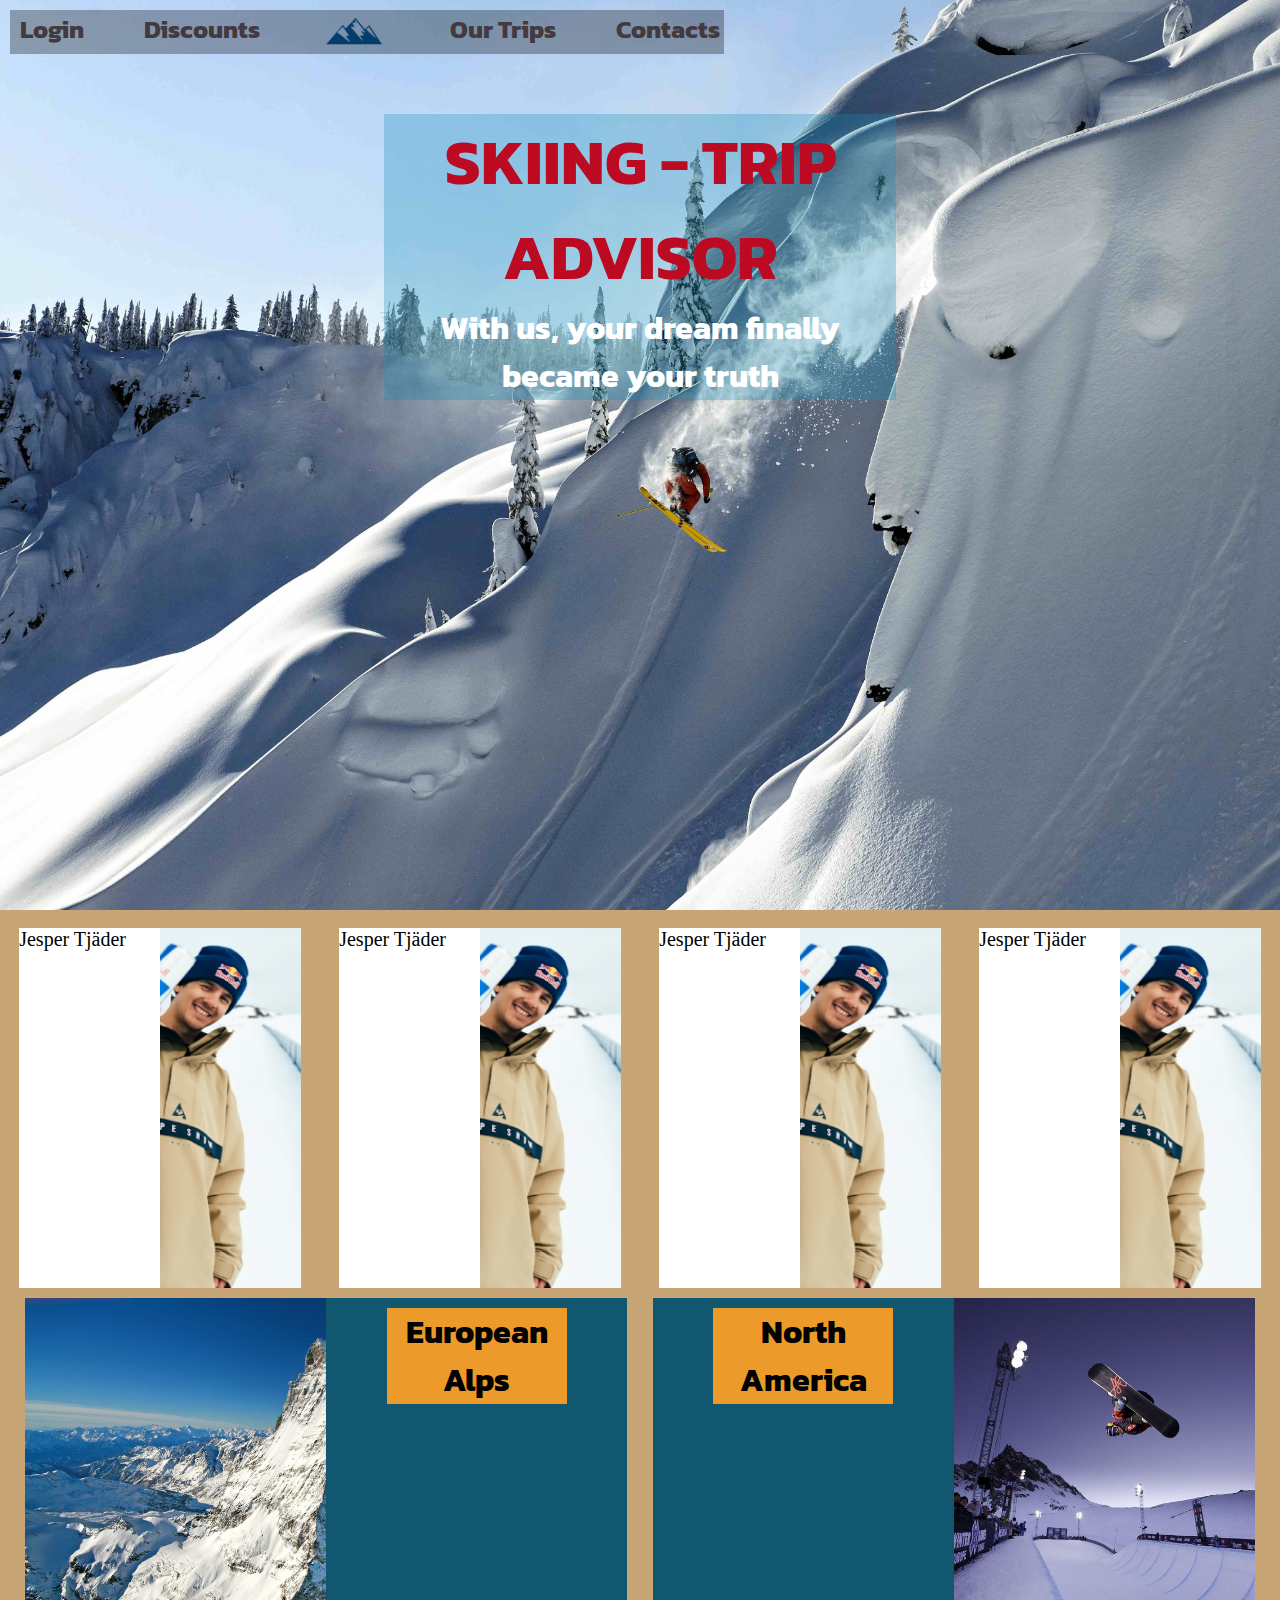
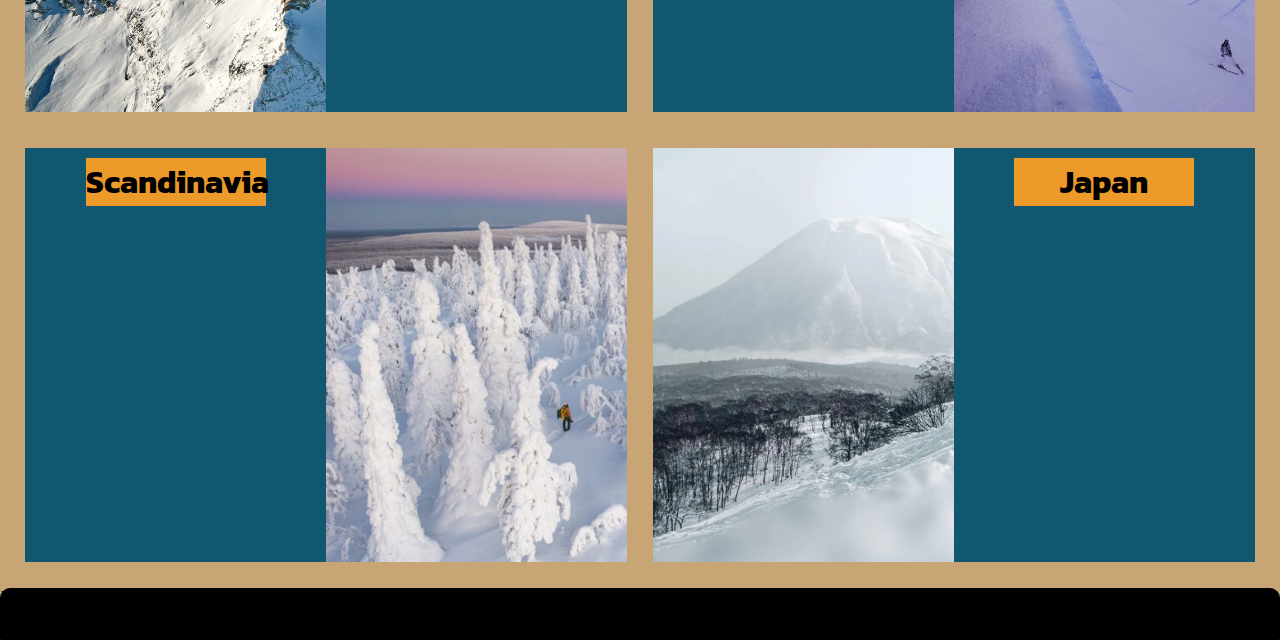
==== WEB01-Slutprojekt-master/index.html @ f6212d81 "first commit" ====
<!DOCTYPE html>
<html lang="en">
  <head>
    <meta charset="UTF-8" />
    <meta http-equiv="X-UA-Compatible" content="IE=edge" />
    <meta name="viewport" content="width=device-width, initial-scale=1.0" />
    <link rel="stylesheet" href="style.css" />
    <title>trip advisor</title>
  </head>
  <body>
    <!----------------------------------->

    <!-- EUROPEAN POPUP -->
    
     <div class="modal" id="pop-up-europe">
      <div class="modal-header"><div class="title"><h1>European Alps</h1></div>
    <button data-close-button class="close-button">&times;</button></div>
    <div class="modal-body">Lorem, ipsum dolor sit amet consectetur adipisicing elit. Voluptate modi, porro officiis nobis itaque tenetur quas deleniti dolorum illum neque possimus quaerat expedita fugiat totam aspernatur debitis? Quam autem quos, corporis, voluptatem, cumque sunt at aspernatur quidem rem incidunt ex.
    </div>
     </div>

     <!-- JAPANEASE POPUP -->

     <div class="modal" id="pop-up-japan">
      <div class="modal-header"><div class="title"><h1>Japanease Alps</h1></div>
    <button data-close-button class="close-button">&times;</button></div>
    <div class="modal-body">hejheeje
    </div>
     </div>

     <!-- NORTH AMERICA  POPUP -->

     <div class="modal" id="pop-up-north-america">
      <div class="modal-header"><div class="title"><h1>North America</h1></div>
    <button data-close-button class="close-button">&times;</button></div>
    <div class="modal-body">hejheeje
    </div>
     </div>

     <!-- SCANDINAVIA POPUP -->

     <div class="modal" id="pop-up-scandinavia">
      <div class="modal-header"><div class="title"><h1>Scandinavia</h1></div>
    <button data-close-button class="close-button">&times;</button></div>
    <div class="modal-body">hejheeje
    </div>
     </div>
     <!-- --------- -->

     <!-- LOGIN POPUp -->
     <div class="modal" id="pop-up-login">
      <div>
    <button data-close-button class="close-button">&times;</button></div> 
    <div class="login-body">
    <div class="login-form"><div class="login-form">
      <h6>Login</h6>
      <form>
        <label for="email">e-mail:</label><br>
        <input type="email" id="email" name="email">
        <label for="password">Password:</label><br>
        <input type="password" id="password" name="password"><br><br>
        <input type="submit" value="Submit">
      </form>
      <p>Or Login With Google</p>
      <button class="google-button"><img id="google-img" src="googlelogo-removebg-preview.png" alt=""></button>
    </div></div><div class="login-img"></div>
    </div>
     </div>
<div id="overlay"></div>
     <!-- ---------------------- -->
    <div class="body">
      <div class="title-box">

        <!-- Nav FULL SCREEN -->
        <nav>
          <a id="#login" data-modal-target="#pop-up-login"><h4>Login</h4>
          </a><a href=""><h4>Discounts</h4></a>
          <img id="nav-img" src="mountain_1-removebg-preview.png" alt="">
          <a href=""><h4>Our Trips</h4></a>
          <a href=""><h4>Contacts</h4></a>
        </nav>
        <!-- HAM MENU -->
<div class="menu-icon">
  <span></span>
  <span></span>
  <span></span>
</div>

<!-- SMALL SCREEN NAV -->

<nav class="nav-menu">
  <ul>
    <li><a id="#login" data-modal-target="#pop-up-login" href="#"><h5>Login</h5></a></li>
    <li><a href="#"><h5>Discounts</h5></a></li>
    <li><a href="#"><h5>Our Trips</h5></a></li>
    <li><a href="#"><h5>Contacts</h5></a></li>
  </ul>
</nav>

<!--  -->
        <div class="title-text"><h1>SKIING  - TRIP ADVISOR</h1></div>
        <div class="title-text" id="title-motto">
          <h2>With us, your dream finally became your truth</h2>
        </div>
      </div>
      <div class="our-skies">
        <div id="tjäder" class="skies">
          <div class="skies-text">Jesper Tjäder</div>
          <div class="skies-pic"></div>
        </div>
        <div id="tjäder" class="skies">
          <div class="skies-text">Jesper Tjäder</div>
          <div class="skies-pic"></div>
        </div>
        <div id="tjäder" class="skies">
          <div class="skies-text">Jesper Tjäder</div>
          <div class="skies-pic"></div>
        </div>
        <div id="tjäder" class="skies">
          <div class="skies-text">Jesper Tjäder</div>
          <div class="skies-pic"></div>
        </div>
    
      </div>
      <div class="travel-main">
        <div id="europe" data-modal-target="#pop-up-europe" class="travel-dest">
          <div id="europe-pic"></div>
          <div id="europe-text">
            <h3>European Alps</h3>
          </div>
        </div>

        <div id="north-america" data-modal-target="#pop-up-north-america" class="travel-dest">
         
          <div id="north-america-text">
            <h3>North America</h3>
          </div>
          <div id="north-america-pic">
            
          </div>
        </div>
        <div id="scandinavia" data-modal-target="#pop-up-scandinavia" class="travel-dest">
          <div id="scandinavia-text">
            <h3>Scandinavia</h3>
          </div>
          <div id="scandinavia-pic"></div>
         
        </div>
        <div id="japan" data-modal-target="#pop-up-japan" class="travel-dest">
          <div id="japan-pic"></div>
          <div id="japan-text">
            <h3>Japan</h3>
          </div>
      </div>
      
    </div>
    <footer class="footer">hej</footer>
  </body>
  <script src="app.js"></script>
</html>
---- WEB01-Slutprojekt-master/style.css ----
@import url("https://fonts.googleapis.com/css2?family=Kanit:wght@100&display=swap");

@font-face {
  font-family: Vonique;
  src: url(Vonique\ 64\ Bold\ Italic.ttf);
}
* {
  margin: 0;
  padding: 0;
  scroll-behavior: smooth;
}

:root {
  --body-bg: #c7a575;
  --modal-bg: white;
  --nav-bg: rgba(0, 0, 0, 0.3);
  --title-bg: rgba(24, 141, 184, 0.3);
  --h1: #bb0a21; /* TITLE */
  --h2: white; /* MOTTO */
  --h3: #ec9a29; /* TRAVEL DESTINAITON TITLE */
  --h4: #433a3f; /* NAVBAR LINKS */
  --h5: white; /* SMALL BURGER MENU */
  --h6: ; /* LOGIN FORM TITLE */
  --close-button: #333;
  --ski-text: white;
}

/* ALL THE FONTS AND TEXT ELEMENTTS */

h1 {
  font-size: 4em;
  text-align: center;
  color: var(--h1);
  font-family: "Kanit", sans-serif;
}
h2 {
  font-size: 32px;
  text-align: center;
  color: var(--h2);
}

h3 {
  text-align: center;
  font-family: "Kanit", sans-serif;
  font-size: 200%;
  background-color: var(--h3);
  width: 60%;
  margin-left: auto;
  margin-right: auto;
  margin-top: 10px;
}
h4 {
  font-size: 25px;
  font-family: "Kanit", sans-serif;
  color: var(--h4);
}

h5 {
  font-size: 4rem;
  color: var(--h5);
  margin-top: 4vw;
  font-family: "Kanit";
}

h6 {
  font-size: 1.5em;
  font-family: "Kanit", sans-serif;
  margin-left: 2vw;
  color: var(--h6);
}

/* ------------------------------------- */

@keyframes hake {
  0% {
    transform: scale(1.2);
    transform: translate(1px, 1px) rotate(0deg);
  }
  10% {
    transform: translate(-1px, -2px) rotate(-1deg);
  }
  20% {
    transform: translate(-3px, 0px) rotate(1deg);
  }
  30% {
    transform: translate(3px, 2px) rotate(0deg);
  }
  40% {
    transform: translate(1px, -1px) rotate(1deg);
  }
  50% {
    transform: translate(-1px, 2px) rotate(-1deg);
  }
  60% {
    transform: translate(-3px, 1px) rotate(0deg);
  }
  70% {
    transform: translate(3px, 1px) rotate(-1deg);
  }
  80% {
    transform: translate(-1px, -1px) rotate(1deg);
  }
  90% {
    transform: translate(1px, 2px) rotate(0deg);
  }
  100% {
    transform: translate(1px, -2px) rotate(-1deg);
  }
}

/* ----------- */
.modal {
  position: fixed;
  top: 50%;
  left: 50%;
  transform: translate(-50%, -50%) scale(0);
  transition: 200ms ease-in-out;
  border: 1px solid black;
  border-radius: 10px;
  z-index: 10;
  background: var(--modal-bg);
  width: 60%;
  max-width: 80%;
  height: 70%;
}

.modal.active {
  transform: translate(-50%, -50%) scale(1);
}

.modal-header {
  padding: 10px 15px;
  display: flex;
  align-items: center;
}

.modal-header .title {
  font-size: 1.25rem;
  font-weight: bold;
}

.close-button {
  font-weight: bold;
  color: var(--close-button);
  border: none;
  background: none;
  cursor: pointer;
  position: absolute;
  top: 1rem;
  right: 1rem;
}

.modal-header .close-button {
  cursor: pointer;
  border: none;
  outline: none;
  background: none;
  font-size: 1.25rem;
  font-weight: bold;
}

.modal-body {
  padding: 10px 15px;
}

#overlay {
  position: fixed;
  opacity: 0;
  transition: 200ms ease-in-out;
  top: 0;
  left: 0;
  right: 0;
  bottom: 0;
  background-color: rgba(0, 0, 0, 0.5);
  pointer-events: none;
}

#overlay.active {
  opacity: 1;
  pointer-events: all;
}

/* -------------- */
div {
}

.body {
  background-color: var(--body-bg);
}

a {
  text-decoration: none;
  transition: all 200ms;
}

a:visited {
  color: black;
}

a:hover {
  cursor: pointer;
  transform: scale(1.2);
}

/* FOR NAVBAR */

nav {
  width: 55vw;
  margin: auto;
  border: 1px;
  margin-left: 10px;
  padding: auto;
  display: flex;
  gap: 60px;
  position: none;
  top: 0;
  background-color: var(--nav-bg);
  padding-left: 10px;
  flex-wrap: wrap;
}

#nav-img {
  width: 70px;
  transition: all 300ms;
}

#nav-img:hover {
  transform: scale(1.2);
  animation: hake 3s;
  animation-iteration-count: infinite;
}

.nav-menu {
  display: none;
}

/* FIRST 100vh AND TITLE */

.title-box {
  margin-left: auto;
  margin-right: auto;
  margin-top: 0vh;
  height: 100vh;
  background-image: url(nedladdning.jpg);
  background-position: top;
  background-size: cover;
  background-repeat: no-repeat;
  padding-top: 10px;
}

.title-text {
  margin-top: 60px;
  display: flex;
  margin-right: auto;
  margin-left: auto;
  justify-content: center;
  width: 40vw;
  background-color: var(--title-bg);
}

#title-motto {
  margin-top: 0;
  font-family: "Kanit", sans-serif;
}

/* _______________________________________________________ */

.our-skies {
  display: flex;
  height: 40vh;
  margin-top: 2vh;
  flex-wrap: wrap-reverse;
}

.skies {
  transition: 300ms all;
  width: 22%;
  margin-left: auto;
  margin-right: auto;
  font-size: 20px;
  overflow: hidden;
  background: url();
  background-repeat: no-repeat;
  background-position: center center;
  background-size: 100% 100%, auto;
}

.skies-text {
  width: 50%;
  height: 100%;
  background-color: var(--ski-text);
}
.skies-pic {
  width: 50%;
  height: 100%;
}

#tjäder {
  background-image: url(jepser\ .png);
}

.skies:hover {
  transform: scale(1.05);
  border-radius: 5px;
  cursor: pointer;
}

.travel-main {
  display: flex;
  height: 100vh;
  width: 98%;
  margin-left: auto;
  margin-right: auto;
  flex-wrap: wrap;
  background-color: var(--body-bg);
}

.travel-dest {
  width: 48%;
  height: 46%;
  margin-left: auto;
  margin-right: auto;
  display: flex;
  transition: 300ms all;
  background-color: rgb(17, 87, 112);
}

.travel-dest:hover {
  transform: scale(1.041);
  cursor: pointer;
}

/* EUROPE----------------- */
#europe {
  margin-top: 10px;
  display: flex;
}

#europe-pic {
  width: 50%;
  background-image: url(matterhorn-3019429.jpg);
  background-size: cover;
}

#europe-text {
  width: 50%;
}

/* AMERICA------------------------------ */

#north-america {
  margin-top: 10px;
  display: flex;
}
#north-america-pic {
  width: 50%;
  background-image: url(How\ To\ Take\ Photographs\ That\ Will\ Make\ You\ \ “Shutter”.jpg);
  background-size: cover;
}

#north-america-text {
  width: 50%;
}

/* JAPAN------------- */

#japan {
  margin-top: 10px;
  display: flex;
}
#japan-pic {
  width: 50%;
  background-image: url(japaaan.png);
  background-size: cover;
}

#japan-text {
  width: 50%;
}

/* scandinavia  */

#scandinavia {
  margin-top: 10px;
  display: flex;
}
#scandinavia-pic {
  width: 50%;
  background-image: url(finlad.png);
  background-size: cover;
}

#scandinavia-text {
  width: 50%;
}
/* POP UP LOGIN */
#pop-up-login {
  z-index: 1000;
}

.login-body {
  display: flex;
  height: 100%;
  border-radius: 20px;
}

.login-img {
  width: 55%;
  height: 100%;
  border-top-left-radius: 40px;
  border-bottom-left-radius: 40px;
  border-bottom-right-radius: 10px;
  border-top-right-radius: 10px;
  background-image: url(japaaan.png);
  background-position: center;
  background-size: cover;
  margin-right: 0;
}

.login-form {
  padding: 4px;
  background-color: #f2f2f2;
  border-top-right-radius: 40px;
  border-bottom-right-radius: 40px;
  border-top-left-radius: 20px;
  border-bottom-left-radius: 20px;
}

.login-form h6 {
  font-size: 28px;
  margin-bottom: 30px;
  color: black;
}

.login-form input[type="email"] {
  font-size: 16px;
  padding: 10px;
  border: none;
  border-radius: 20px;
  background-color: #e6e6e6;
  margin-bottom: 20px;
  width: 100%;
}

.login-form input[type="password"] {
  font-size: 16px;
  padding: 10px;
  border: none;
  border-radius: 20px;
  background-color: #e6e6e6;
  margin-bottom: 20px;
  width: 100%;
}

.login-form input[type="email"]:focus,
.login-form input[type="password"]:focus {
  outline: none;
  background-color: #d9d9d9;
}

.login-form input[type="submit"] {
  font-size: 16px;
  padding: 10px;
  border: none;
  border-radius: 20px;
  background-color: #008cba;
  color: #fff;
  cursor: pointer;
  width: 100%;
}

.google-button {
  width: 10vw;
  background-position: center;
  background-size: cover;
}

#google-img {
  height: 10px;
}

.login-form input[type="submit"]:hover {
  background-color: #005d82;
}
/* ----------- */

footer {
  border: 1px solid;
  background-color: black;
  height: 50px;
  border-top-right-radius: 10px;
  border-top-left-radius: 10px;
  display: flex;
  position: sticky;
}

@media screen and (max-width: 900px) {
  * {
    margin: 0;
    padding: 0;
  }
  nav {
    display: none;
  }
  .nav-menu.active {
    display: flex;
    flex-direction: block;
    position: sticky;
    top: 60px;
    bottom: 0;
    left: 0;
    right: 0;
    background-color: rgba(17, 87, 112, 0.9);
    z-index: 999;
    overflow-y: scroll;
    width: 100vw;
    margin-left: 0;
    height: 100vh;
  }
  .menu-icon.active {
    width: 100vw;
    margin-top: 0;
  }
  ul {
    width: 100vw;
  }
  li {
    list-style: none;
    text-align: center;
  }
  .menu-icon {
    display: inline-block;
    cursor: pointer;
    position: relative;
    user-select: none;
    margin-left: 10px;
  }
  .menu-icon span {
    display: block;
    width: 50px;
    height: 6px;
    margin-bottom: 5px;
    position: relative;
    background-color: #fff;
    border-radius: 3px;
    z-index: 1;
  }
  .menu-icon.active span:nth-child(2) {
    opacity: 0;
  }
  .menu-icon.active span:nth-child(1) {
    transform: rotate(45deg) translate(5px, 5px);
  }
  .menu-icon.active span:nth-child(3) {
    transform: rotate(-45deg) translate(10px, -5px);
  }
}
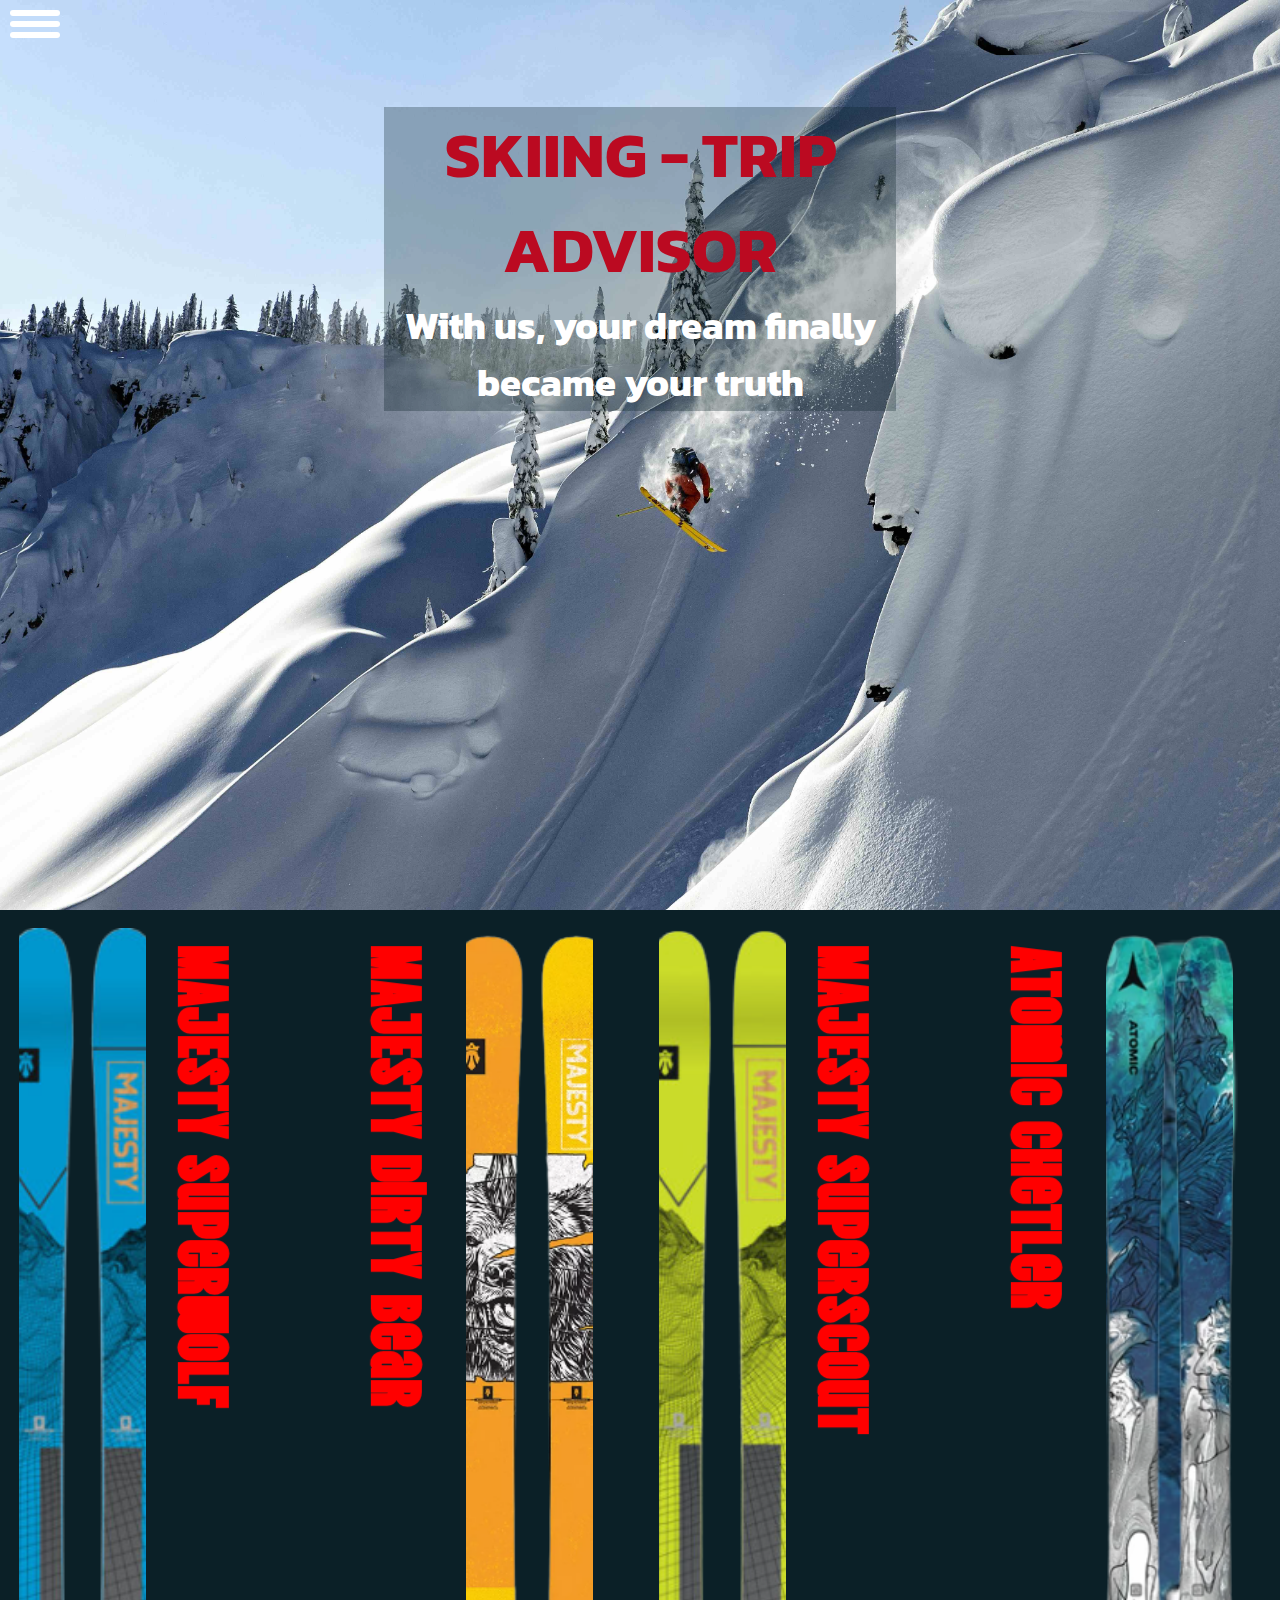
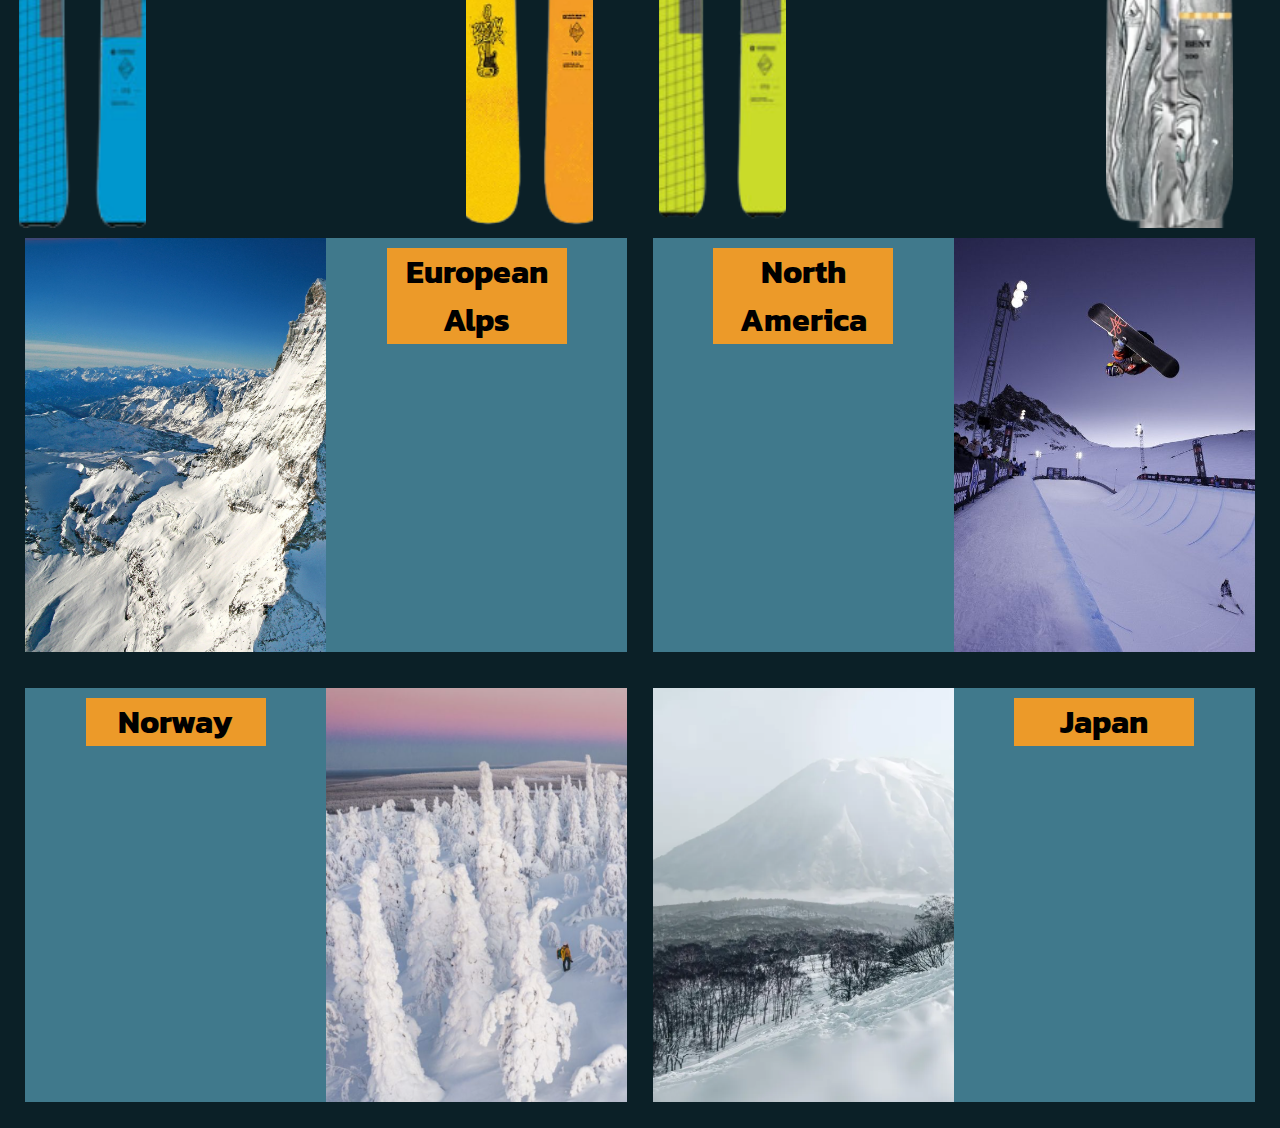
==== commit 94482d3d: "BEDDDDDÖDMNINGNNNNN" ====
--- a/WEB01-Slutprojekt-master/index.html
+++ b/WEB01-Slutprojekt-master/index.html
@@ -1,30 +1,46 @@
 <!DOCTYPE html>
-<html lang="en">
+<html lang="sv">
   <head>
     <meta charset="UTF-8" />
     <meta http-equiv="X-UA-Compatible" content="IE=edge" />
     <meta name="viewport" content="width=device-width, initial-scale=1.0" />
     <link rel="stylesheet" href="style.css" />
-    <title>trip advisor</title>
+    <title>TRIP ADVISOR</title>
   </head>
   <body>
     <!----------------------------------->
 
     <!-- EUROPEAN POPUP -->
     
-     <div class="modal" id="pop-up-europe">
-      <div class="modal-header"><div class="title"><h1>European Alps</h1></div>
-    <button data-close-button class="close-button">&times;</button></div>
-    <div class="modal-body">Lorem, ipsum dolor sit amet consectetur adipisicing elit. Voluptate modi, porro officiis nobis itaque tenetur quas deleniti dolorum illum neque possimus quaerat expedita fugiat totam aspernatur debitis? Quam autem quos, corporis, voluptatem, cumque sunt at aspernatur quidem rem incidunt ex.
+    <div class="modal" id="pop-up-europe">
+    <div class="modal-header">
+        <div class="title">
+          <h1>European Alps</h1>
+        </div>
+    <button data-close-button class="close-button">&times;</button>
+      </div>
+        <div class="modal-body">
+          <div class="modal-text">
+            Experience the ultimate winter paradise in the European Alps during skiing season. 
+          </div>
+        </div>
+        <div class="header">
+          <a class="buy-btn" href="contact.html">BUY</a>
+        </div>
     </div>
-     </div>
 
      <!-- JAPANEASE POPUP -->
 
      <div class="modal" id="pop-up-japan">
       <div class="modal-header"><div class="title"><h1>Japanease Alps</h1></div>
     <button data-close-button class="close-button">&times;</button></div>
-    <div class="modal-body">hejheeje
+    <div class="modal-body">
+      <div class="modal-text">
+        Discover the ultimate skiing experience in Japan. With its legendary powder snow</div>
+    </div>
+    <div class="header">
+      <a class="buy-btn" href="contact.html">BUY</a>
+    </div>
     </div>
      </div>
 
@@ -33,16 +49,26 @@
      <div class="modal" id="pop-up-north-america">
       <div class="modal-header"><div class="title"><h1>North America</h1></div>
     <button data-close-button class="close-button">&times;</button></div>
-    <div class="modal-body">hejheeje
+    <div class="modal-body">
+      <div class="modal-text">
+        Discover the ski paradise of North America. With its breathtaking mountain ranges and world-class resort.     </div>
+    </div>
+    <div class="header">
+      <a class="buy-btn" href="contact.html">BUY</a>
     </div>
      </div>
 
      <!-- SCANDINAVIA POPUP -->
 
      <div class="modal" id="pop-up-scandinavia">
-      <div class="modal-header"><div class="title"><h1>Scandinavia</h1></div>
+      <div class="modal-header"><div class="title"><h1>Norway</h1></div>
     <button data-close-button class="close-button">&times;</button></div>
-    <div class="modal-body">hejheeje
+    <div class="modal-body">
+      <div class="modal-text">
+        Discover the thrill of skiing in Norway's snowy paradise. With stunning landscapes.  </div>
+    </div>
+    <div class="header">
+      <a  class="buy-btn"href="contact.html">BUY</a>
     </div>
      </div>
      <!-- --------- -->
@@ -53,7 +79,7 @@
     <button data-close-button class="close-button">&times;</button></div> 
     <div class="login-body">
     <div class="login-form"><div class="login-form">
-      <h6>Login</h6>
+      <p>Login</p>
       <form>
         <label for="email">e-mail:</label><br>
         <input type="email" id="email" name="email">
@@ -74,10 +100,10 @@
         <!-- Nav FULL SCREEN -->
         <nav>
           <a id="#login" data-modal-target="#pop-up-login"><h4>Login</h4>
-          </a><a href=""><h4>Discounts</h4></a>
+          </a><a href="#skies"><h4>Skies</h4></a>
           <img id="nav-img" src="mountain_1-removebg-preview.png" alt="">
-          <a href=""><h4>Our Trips</h4></a>
-          <a href=""><h4>Contacts</h4></a>
+          <a href="#travel"><h4>Travel</h4></a>
+          <a href="contact.html"><h4>Shoppingcart</h4></a>
         </nav>
         <!-- HAM MENU -->
 <div class="menu-icon">
@@ -91,9 +117,9 @@
 <nav class="nav-menu">
   <ul>
     <li><a id="#login" data-modal-target="#pop-up-login" href="#"><h5>Login</h5></a></li>
-    <li><a href="#"><h5>Discounts</h5></a></li>
-    <li><a href="#"><h5>Our Trips</h5></a></li>
-    <li><a href="#"><h5>Contacts</h5></a></li>
+    <li><a href="#skies"><h5>Skies</h5></a></li>
+    <li><a href="#travel"><h5>Travel</h5></a></li>
+    <li><a href="contact.html"><h5>Shoppingcart</h5></a></li>
   </ul>
 </nav>
 
@@ -103,26 +129,27 @@
           <h2>With us, your dream finally became your truth</h2>
         </div>
       </div>
-      <div class="our-skies">
-        <div id="tjäder" class="skies">
-          <div class="skies-text">Jesper Tjäder</div>
-          <div class="skies-pic"></div>
+      <div id="skies"class="our-skies">
+        <div  class="skies">
+          <div class="skies-pic" id="superwolf"></div>
+          <div class="skies-text"><h6>MAJESTY Superwolf</h6></div>
+         
         </div>
-        <div id="tjäder" class="skies">
-          <div class="skies-text">Jesper Tjäder</div>
-          <div class="skies-pic"></div>
+        <div id="majesty-dirty-bear" class="skies">
+          <div class="skies-text"><h6>MAJESTY Dirty Bear</h6></div>
+          <div class="skies-pic" id="dirty-bear"></div>
         </div>
-        <div id="tjäder" class="skies">
-          <div class="skies-text">Jesper Tjäder</div>
-          <div class="skies-pic"></div>
+        <div id="majesty-superscout" class="skies">
+          <div class="skies-pic" id="superscout"></div>
+          <div class="skies-text"><h6>MAJESTY Superscout</h6></div>
         </div>
-        <div id="tjäder" class="skies">
-          <div class="skies-text">Jesper Tjäder</div>
-          <div class="skies-pic"></div>
+        <div id="atomic-chetler" class="skies">
+          <div class="skies-text"><h6>Atomic Chetler</h6></div>
+          <div class="skies-pic" id="atomic-chetler"></div>
         </div>
     
       </div>
-      <div class="travel-main">
+      <div id="travel"class="travel-main">
         <div id="europe" data-modal-target="#pop-up-europe" class="travel-dest">
           <div id="europe-pic"></div>
           <div id="europe-text">
@@ -141,7 +168,7 @@
         </div>
         <div id="scandinavia" data-modal-target="#pop-up-scandinavia" class="travel-dest">
           <div id="scandinavia-text">
-            <h3>Scandinavia</h3>
+            <h3>Norway</h3>
           </div>
           <div id="scandinavia-pic"></div>
          
@@ -154,10 +181,8 @@
       </div>
       
     </div>
-    <footer class="footer">hej</footer>
+   
   </body>
   <script src="app.js"></script>
 </html>
 
-
-
--- a/WEB01-Slutprojekt-master/style.css
+++ b/WEB01-Slutprojekt-master/style.css
@@ -1,5 +1,5 @@
 @import url("https://fonts.googleapis.com/css2?family=Kanit:wght@100&display=swap");
-
+@import url("https://fonts.googleapis.com/css2?family=Vina+Sans&display=swap");
 @font-face {
   font-family: Vonique;
   src: url(Vonique\ 64\ Bold\ Italic.ttf);
@@ -11,10 +11,10 @@
 }
 
 :root {
-  --body-bg: #c7a575;
-  --modal-bg: white;
+  --body-bg: rgba(11, 32, 39, 1);
+  --modal-bg: rgba(11, 32, 39, 1);
   --nav-bg: rgba(0, 0, 0, 0.3);
-  --title-bg: rgba(24, 141, 184, 0.3);
+  --title-bg: rgba(11, 32, 39, 0.3);
   --h1: #bb0a21; /* TITLE */
   --h2: white; /* MOTTO */
   --h3: #ec9a29; /* TRAVEL DESTINAITON TITLE */
@@ -23,18 +23,19 @@
   --h6: ; /* LOGIN FORM TITLE */
   --close-button: #333;
   --ski-text: white;
+  --travel-bg: rgba(64, 121, 140, 1);
 }
 
 /* ALL THE FONTS AND TEXT ELEMENTTS */
 
 h1 {
-  font-size: 4em;
+  font-size: 5vw;
   text-align: center;
   color: var(--h1);
   font-family: "Kanit", sans-serif;
 }
 h2 {
-  font-size: 32px;
+  font-size: 3vw;
   text-align: center;
   color: var(--h2);
 }
@@ -63,6 +64,14 @@
 }
 
 h6 {
+  transform: rotate(90deg);
+  margin-top: 3vw;
+  font-family: "Vina Sans", cursive;
+  font-size: 70px;
+  color: red;
+}
+
+p {
   font-size: 1.5em;
   font-family: "Kanit", sans-serif;
   margin-left: 2vw;
@@ -115,13 +124,24 @@
   left: 50%;
   transform: translate(-50%, -50%) scale(0);
   transition: 200ms ease-in-out;
-  border: 1px solid black;
   border-radius: 10px;
   z-index: 10;
   background: var(--modal-bg);
   width: 60%;
   max-width: 80%;
   height: 70%;
+}
+.modal-body {
+  padding: 10px 15px;
+  display: flex;
+}
+
+.modal-text {
+  color: white;
+  font-size: 10px;
+  font-family: "Kanit", sans-serif;
+  width: 50%;
+  padding: 10px;
 }
 
 .modal.active {
@@ -157,10 +177,6 @@
   background: none;
   font-size: 1.25rem;
   font-weight: bold;
-}
-
-.modal-body {
-  padding: 10px 15px;
 }
 
 #overlay {
@@ -181,8 +197,6 @@
 }
 
 /* -------------- */
-div {
-}
 
 .body {
   background-color: var(--body-bg);
@@ -205,7 +219,8 @@
 /* FOR NAVBAR */
 
 nav {
-  width: 55vw;
+  width: max-content;
+  padding-right: 10px;
   margin: auto;
   border: 1px;
   margin-left: 10px;
@@ -267,9 +282,10 @@
 
 .our-skies {
   display: flex;
-  height: 40vh;
+  height: 100%;
   margin-top: 2vh;
   flex-wrap: wrap-reverse;
+  background-color: var(--body-bg);
 }
 
 .skies {
@@ -279,24 +295,43 @@
   margin-right: auto;
   font-size: 20px;
   overflow: hidden;
-  background: url();
-  background-repeat: no-repeat;
-  background-position: center center;
-  background-size: 100% 100%, auto;
+
+  display: flex;
 }
 
 .skies-text {
-  width: 50%;
   height: 100%;
-  background-color: var(--ski-text);
+  width: 45%;
+  background-color: var(--body-bg);
+  transform: rotate();
+  transform-origin: center;
+  white-space: nowrap;
+  overflow: hidden;
+  text-overflow: ellipsis;
 }
 .skies-pic {
-  width: 50%;
+  width: 45%;
   height: 100%;
-}
-
-#tjäder {
-  background-image: url(jepser\ .png);
+  background-size: cover;
+  background-position: center;
+  min-height: 100vh;
+}
+
+#superwolf {
+  background-image: url(superwolf.png);
+  background-position: center;
+}
+#superscout {
+  background-image: url(superscout.png);
+  background-size: cover;
+}
+#atomic-chetler {
+  background-image: url(atomic-chetler.png);
+  background-size: cover;
+}
+#dirty-bear {
+  background-image: url(dirty-bear.png);
+  background-size: cover;
 }
 
 .skies:hover {
@@ -322,7 +357,7 @@
   margin-right: auto;
   display: flex;
   transition: 300ms all;
-  background-color: rgb(17, 87, 112);
+  background-color: var(--travel-bg);
 }
 
 .travel-dest:hover {
@@ -346,6 +381,11 @@
   width: 50%;
 }
 
+#europe-pop-img {
+  width: 50%;
+  margin-right: 0;
+}
+
 /* AMERICA------------------------------ */
 
 #north-america {
@@ -402,10 +442,11 @@
   display: flex;
   height: 100%;
   border-radius: 20px;
+  margin-right: -15%;
 }
 
 .login-img {
-  width: 55%;
+  width: 66%;
   height: 100%;
   border-top-left-radius: 40px;
   border-bottom-left-radius: 40px;
@@ -439,7 +480,7 @@
   border-radius: 20px;
   background-color: #e6e6e6;
   margin-bottom: 20px;
-  width: 100%;
+  width: 90%;
 }
 
 .login-form input[type="password"] {
@@ -449,13 +490,25 @@
   border-radius: 20px;
   background-color: #e6e6e6;
   margin-bottom: 20px;
-  width: 100%;
+  width: 90%;
+  margin-right: 10px;
 }
 
 .login-form input[type="email"]:focus,
 .login-form input[type="password"]:focus {
   outline: none;
   background-color: #d9d9d9;
+}
+.buy-btn {
+  font-size: 25px;
+  font-family: "Kanit", sans-serif;
+  padding: 10px;
+  border: none;
+  border-radius: 20px;
+  background-color: #008cba;
+  color: #fff;
+  cursor: pointer;
+  margin: 10%;
 }
 
 .login-form input[type="submit"] {
@@ -466,7 +519,7 @@
   background-color: #008cba;
   color: #fff;
   cursor: pointer;
-  width: 100%;
+  width: 90%;
 }
 
 .google-button {
@@ -476,7 +529,7 @@
 }
 
 #google-img {
-  height: 10px;
+  height: 30px;
 }
 
 .login-form input[type="submit"]:hover {
@@ -484,17 +537,7 @@
 }
 /* ----------- */
 
-footer {
-  border: 1px solid;
-  background-color: black;
-  height: 50px;
-  border-top-right-radius: 10px;
-  border-top-left-radius: 10px;
-  display: flex;
-  position: sticky;
-}
-
-@media screen and (max-width: 900px) {
+@media screen and (max-width: 1300px) {
   * {
     margin: 0;
     padding: 0;
@@ -505,8 +548,8 @@
   .nav-menu.active {
     display: flex;
     flex-direction: block;
-    position: sticky;
-    top: 60px;
+    position: fixed;
+    top: 110px;
     bottom: 0;
     left: 0;
     right: 0;
@@ -520,6 +563,7 @@
   .menu-icon.active {
     width: 100vw;
     margin-top: 0;
+    position: fixed;
   }
   ul {
     width: 100vw;
@@ -554,4 +598,72 @@
   .menu-icon.active span:nth-child(3) {
     transform: rotate(-45deg) translate(10px, -5px);
   }
-}
+
+  .modal-text {
+    font-size: 2vw;
+  }
+  .login-img {
+    width: 0%;
+    height: 100%;
+    border-top-left-radius: 40px;
+    border-bottom-left-radius: 40px;
+    border-bottom-right-radius: 10px;
+    border-top-right-radius: 10px;
+    background-image: url(japaaan.png);
+    background-position: center;
+    background-size: cover;
+    margin-right: 0;
+  }
+  .login-form {
+    padding: 4px;
+    background-color: white;
+    border-top-right-radius: 40px;
+    border-bottom-right-radius: 40px;
+    border-top-left-radius: 20px;
+    border-bottom-left-radius: 20px;
+    width: 100%;
+  }
+}
+
+@media screen and (max-width: 1200px) {
+  * {
+    margin: 0;
+  }
+  .travel-main {
+    display: block;
+  }
+
+  .our-skies {
+    border: 1px;
+    height: 100%;
+  }
+
+  .travel-dest {
+    width: 100%;
+    margin-bottom: 20px;
+  }
+
+  .skies {
+    width: 60vw;
+    height: 60vh;
+    margin: 0 auto 20px;
+  }
+
+  h6 {
+    font-size: 8vw;
+  }
+}
+
+@media screen and (max-width: 900px) {
+  h1 {
+    font-size: 10vw;
+  }
+  h2 {
+    font-size: 5vw;
+  }
+  .skies {
+    width: 80vw;
+    height: 60vh;
+    margin: 0 auto 20px;
+  }
+}
